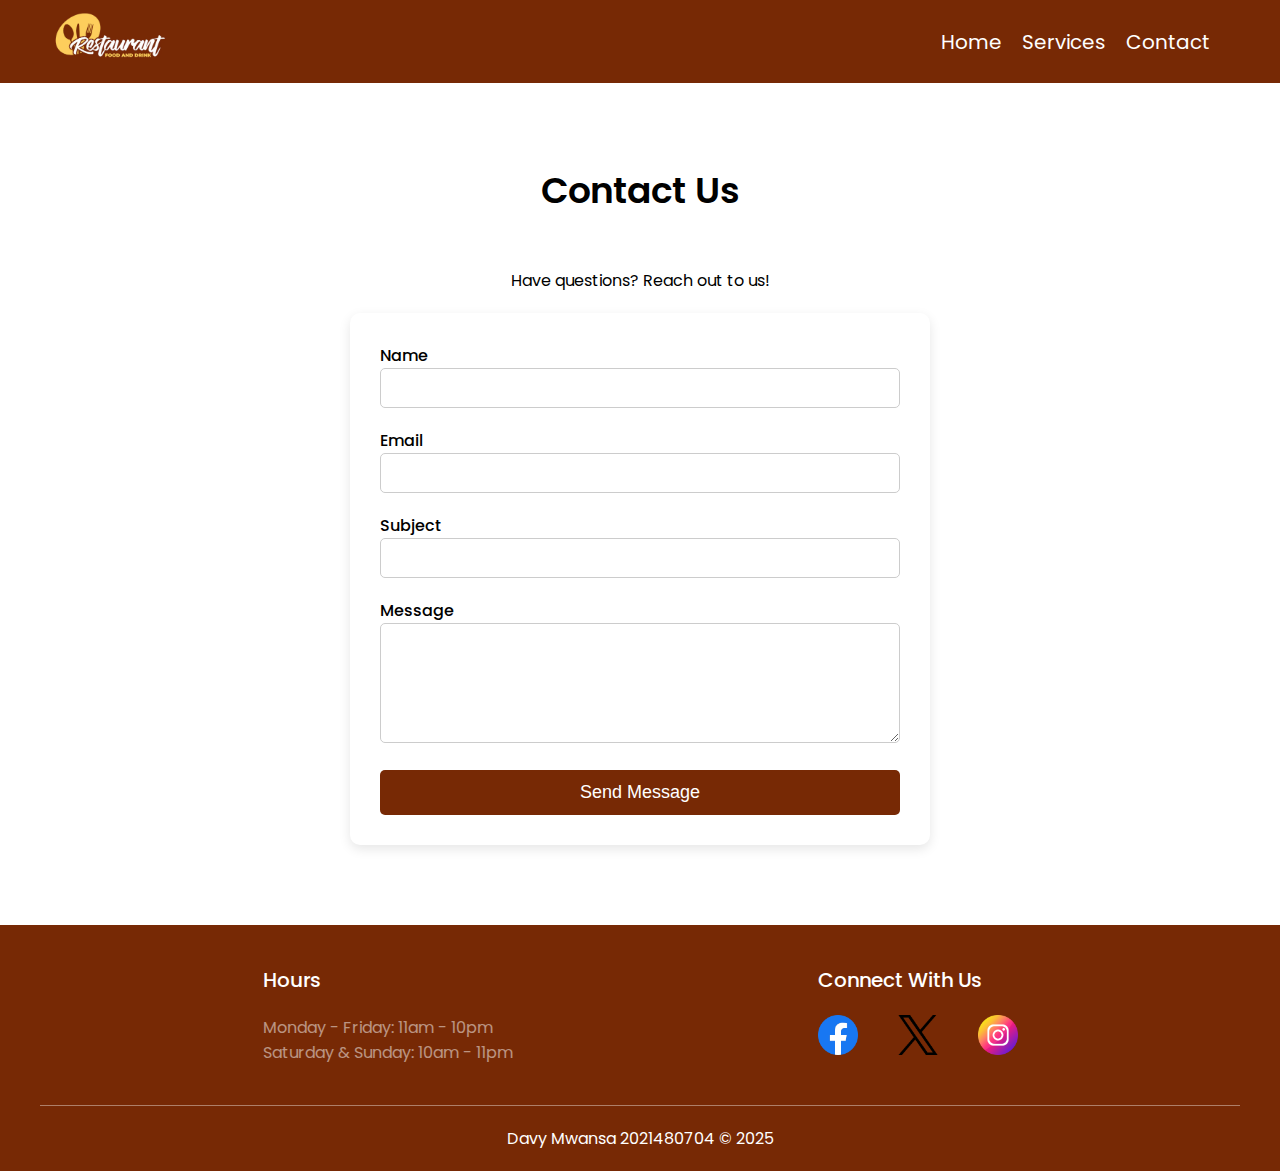
==== contact.html @ 4dcb8366 "added the home , sevice and contact page to the site and made it responsive" ====
<!DOCTYPE html>
<html lang="en">
  <head>
    <meta charset="UTF-8" />
    <meta name="viewport" content="width=device-width, initial-scale=1.0" />
    <link
      href="https://fonts.googleapis.com/css2?family=Poppins:wght@300;400;600&family=Roboto:wght@300;400;700&display=swap"
      rel="stylesheet"
    />
    <link rel="stylesheet" type="text/css" href="styles.css" />
    <title>Contact Us</title>
  </head>
  <body>
    <header id="main-header">
            <div class="logo"><img src="/images/logo.png" alt="Restaurant"></div>

      <nav class="navbar">
        <ul>
          <li><a href="index.html">Home</a></li>
          <li><a href="services.html">Services</a></li>
          <li><a href="contact.html">Contact</a></li>
        </ul>
      </nav>
    </header>

    <main>
      <section class="contact-section">
        <h1>Contact Us</h1>
        <p>Have questions? Reach out to us!</p>
        <form class="contact-form">
          <div class="form-group">
            <label for="name">Name</label>
            <input type="text" id="name" name="name" required />
          </div>
          <div class="form-group">
            <label for="email">Email</label>
            <input type="email" id="email" name="email" required />
          </div>
          <div class="form-group">
            <label for="subject">Subject</label>
            <input type="text" id="subject" name="subject" required />
          </div>
          <div class="form-group">
            <label for="message">Message</label>
            <textarea id="message" name="message" rows="5" required></textarea>
          </div>
          <button type="submit" class="btn-submit">Send Message</button>
        </form>
      </section>
    </main>

    <footer id="main-footer">
      <div class="footer-content">
        <div class="footer-hours">
          <h3>Hours</h3>
          <p>Monday - Friday: 11am - 10pm</p>
          <p>Saturday & Sunday: 10am - 11pm</p>
        </div>
        <div class="footer-social">
          <h3>Connect With Us</h3>
          <div class="social-links">
            <a href="#"><img src="/images/facebook.png" alt="Facebook" /></a>
            <a href="#"><img src="/images/twitter.png" alt="Twitter" /></a>
            <a href="#"><img src="/images/instagram.png" alt="Instagram" /></a>
          </div>
        </div>
      </div>
      <p class="copyright">Davy Mwansa 2021480704 &copy; 2025</p>
    </footer>
  </body>
</html>
---- styles.css ----
/* ==================== CSS Variables ==================== */
:root {
  /* Colors */
  --primary-color: #772905;
  --btn-hover-color: #8d3005;
  --background-color-grey: #f8f8f8;
  --background-color-white: #ffffff;
  --text-color: #333;

  /* Fonts */
  --font-primary: "Poppins", sans-serif;
  --font-secondary: "Roboto", sans-serif;

  /* Font size  */

  --font-h1-title: 36px;
}

/* ==================== Reset Styles ==================== */
html {
  box-sizing: border-box;
  font-size: 16px;
}

*,
*:before,
*:after {
  box-sizing: inherit;
}

body,
h1,
h2,
h3,
h4,
h5,
h6,
p,
ol,
ul {
  margin: 0;
  padding: 0;
  font-family: var(--font-primary);
  font-weight: normal;
}

ol,
ul {
  list-style: none;
}

img {
  max-width: 100%;
  height: auto;
}

/* ==================== Animations ==================== */
@keyframes slideInRight {
  from {
    opacity: 0;
    transform: translateX(100px);
  }
  to {
    opacity: 1;
    transform: translateX(0);
  }
}

/* ==================== Header ==================== */
#main-header {
  max-width: 1440px;
  margin: 0 auto;
  padding: 10px 50px;
  background-color: var(--primary-color);
  color: white;
  display: flex;
  justify-content: space-between;
  align-items: center;
}

.logo img {
  width: 120px;
}

.navbar ul {
  display: flex;
  gap: 20px;
  margin-right: 20px;
}

.navbar ul li a {
  text-decoration: none;
  color: inherit;
  font-size: 20px;
}

.navbar ul li:hover {
  color: var(--background-color-grey);
}

main {
  max-width: 1440px;
  margin: 0 auto;
  padding: 60px;
  display: flex;
  flex-direction: column;
  align-items: center;
  /* text-align: center; */
}

/* ==================== Hero Section ==================== */
.hero {
  padding: 60px;
  display: flex;
  background: var(--background-color-grey);
  box-shadow: rgba(149, 157, 165, 0.2) 0px 8px 24px;
  /* transition: all .3 ease-in; */
}

.hero-content {
  flex: 1;
  display: flex;
  flex-direction: column;
  gap: 30px;
  padding: 30px 0;
}

.hero-content h1 {
  font-size: 60px;
  font-weight: 700;
  line-height: 1.3;
}

.hero-content p {
  max-width: 490px;
}

.hero-content .btn-order {
  width: fit-content;
  padding: 15px 20px;
  border-radius: 5px;
  background-color: var(--primary-color);
  color: white;
  text-decoration: none;
  box-shadow: rgba(0, 0, 0, 0.35) 0px 5px 15px;
  transition: all 0.3s ease-in-out;
}

/* Button Hover Effect */
.hero-content .btn-order:hover {
  background-color: var(--btn-hover-color);
  transform: scale(1.1);
}

.hero-image {
  flex: 1;
  display: flex;
  justify-content: center;
}

/* Hero Image Animation */
.hero-image img {
  width: 500px;
  border-radius: 10px;
  box-shadow: rgba(0, 0, 0, 0.35) 0px 5px 15px;
  animation: slideInRight 1s ease-out;
}

/* ==================== Branches Section ==================== */
.branches-section {
  width: 100%;
  padding: 60px;
  display: flex;
  flex-direction: column;
  align-items: center;
  gap: 50px;
}

.branches-section h1 {
  font-size: var(--font-h1-title);
  font-weight: 600;
}

.branches {
  width: 100%;
  display: flex;
  justify-content: space-around;
  gap: 50px;
  flex-wrap: wrap;
}

.branch {
  max-width: 350px;
  min-width: 300px;
  flex: 1;
  padding: 20px;
  display: flex;
  flex-direction: column;
  align-items: center;
  gap: 10px;
  background: var(--background-color-grey);
  box-shadow: rgba(0, 0, 0, 0.1) 0px 4px 12px;
  transition: transform 0.3s ease-in-out, box-shadow 0.3s ease-in-out;
}

/* Branch Hover Effect */
.branch:hover {
  transform: translateY(-5px);
  box-shadow: rgba(0, 0, 0, 0.2) 0px 6px 16px;
}

.branch img {
  width: 60px;
  transition: all 0.1s ease-in;
}

.branch img:hover {
  width: 70px;
}

.branch h2 {
  font-weight: 500;
}

/* ==================== Footer ==================== */
#main-footer {
  max-width: 1440px;
  margin: 0 auto;
  background-color: var(--primary-color);
  color: white;
}

.footer-content {
  display: flex;
  justify-content: space-around;
  padding: 40px 110px;
  flex-wrap: wrap;
}

.footer-hours h3,
.footer-social h3 {
  font-size: 20px;
  font-weight: 500;
  margin-bottom: 20px;
}

.footer-hours p {
  font-size: 16px;
  opacity: 0.5;
  transition: all 0.3s ease-in-out;
  cursor: pointer;
}
.footer-hours p:hover {
  opacity: 0.8;
}

.social-links {
  display: flex;
  gap: 40px;
}

.social-links img {
  width: 40px;
  transition: transform 0.3s ease-in-out, box-shadow 0.3s ease-in-out;
}
.social-links img:hover {
  transform: translateY(-5px);
}

.copyright {
  text-align: center;
  padding: 20px;
  margin: 0 40px;
  border-top: 1px solid rgba(255, 255, 255, 0.404);
}

/* ==================== Service Page Specific Styles ==================== */

.services-section {
  width: 100%;
  text-align: center;
}

.services-section h1 {
  font-size: var(--font-h1-title);
  font-weight: 600;
  margin-bottom: 50px;
}

.services-grid {
  display: grid;
  grid-template-columns: repeat(auto-fill, minmax(250px, 1fr));
  gap: 30px;
  justify-items: center;
}

.service-card {
  background-color: var(--background-color-white);
  padding: 20px;
  box-shadow: rgba(0, 0, 0, 0.1) 0px 4px 12px;
  border-radius: 10px;
  text-align: center;
  transition: transform 0.3s ease-in-out, box-shadow 0.3s ease-in-out;
}

.service-card:hover {
  transform: translateY(-5px);
  box-shadow: rgba(0, 0, 0, 0.2) 0px 6px 16px;
}

.service-card-image img {
  width: 100%;
  height: auto;
  max-height: 250px;
  object-fit: cover;
  border-radius: 5px;
  transition: transform 0.3s ease-in-out;
}

.service-card-image img:hover {
  transform: scale(1.05);
}

.service-card h2 {
  font-size: 24px;
  font-weight: 600;
  margin: 15px 0;
}

.service-card p {
  font-size: 16px;
  color: var(--text-color);
  opacity: 0.7;
}

/* ==================== Contact Page Main Styling ==================== */
.contact-section {
  margin: 20px;
  width: 50%;
  display: flex;
  flex-direction: column;
  justify-content: center;
  align-items: center;
  gap: 20px;
  transition: all 0.5s ease;
}

.contact-section h1 {
  font-size: var(--font-h1-title);

  font-weight: 600;
  margin-bottom: 30px;
}

.contact-form {
  width: 100%;
  max-width: 600px;
  background-color: var(--background-color-white);
  padding: 30px;
  border-radius: 10px;
  box-shadow: rgba(0, 0, 0, 0.1) 0px 4px 12px;
  display: flex;
  flex-direction: column;
  gap: 20px;
}

.contact-form label {
  font-size: 16px;
  font-weight: 500;
  text-align: left;
}

.contact-form input,
.contact-form textarea {
  width: 100%;
  padding: 10px;
  font-size: 16px;
  border: 1px solid #ccc;
  border-radius: 5px;
  transition: border-color 0.3s ease-in-out;
}

.contact-form input:focus,
.contact-form textarea:focus {
  border-color: var(--primary-color);
  outline: none;
}

.contact-form textarea {
  resize: vertical;
  min-height: 120px;
}

/* Submit Button */
.contact-form button {
  padding: 12px;
  font-size: 18px;
  color: white;
  background-color: var(--primary-color);
  border: none;
  border-radius: 5px;
  cursor: pointer;
  transition: background-color 0.3s ease-in-out, transform 0.2s ease-in-out;
}

.contact-form button:hover {
  background-color: var(--btn-hover-color);

  transform: scale(1.05);
}

/* Responsive Design */

@media (max-width: 1024px) {
  /* ====home page responsivensess */

  .hero {
    flex-direction: column;
    padding: 30px;
  }
  .hero-content {
    align-items: center;
    text-align: center;
  }

  .contact-section {
    width: 80%;
  }
}

@media (max-width: 768px) {
  /* GENERAL */
  :root {
    --font-h1-title: 26px;
  }
  .hero,
  .branches-section,
  .services-section,
  .footer-content {
    padding: 20px 10px;
  }

  /* HEADER */
  #main-header {
    flex-direction: column;
    gap: 10px;
  }
  .navbar ul {
    gap: 20px;
  }

  .navbar ul li a {
    font-size: 18px;
  }

  /* MAIN  */
  main {
    padding: 10px;
  }
  /* homepage */

  .hero-content h1 {
    font-size: 50px;
  }

  .branches {
    flex-direction: column;
    align-items: center;
    gap: 20px;
  }

  /* service page */

  .services-section h1 {
    margin-bottom: 20px;
  }

  /* FOOTER */
  .footer-content {
    flex-direction: column;
    align-items: center;
    gap: 30px;
  }
  .social-links {
    margin-right: 55px;
  }

  /* CONTACTS */
  .contact-section h1 {
    margin-bottom: 0px;
  }
}

@media (max-width: 480px) {
  :root {
    --font-h1-title: 26px;
  }
  main {
    padding: 0px;
  }
  /* ====home page  */

  .hero-content h1 {
    font-size: 32px;
  }

  .branche h2 {
    font-size: 20px;
  }

  /* service page */

  .service-card {
    padding: 5px;
  }
  .service-card h2 {
    font-size: 20px;
    font-weight: 600;
    margin: 10px 0;
  }

  /* CONTACTS */
  .contact-section {
    width: 95%;
  }
}
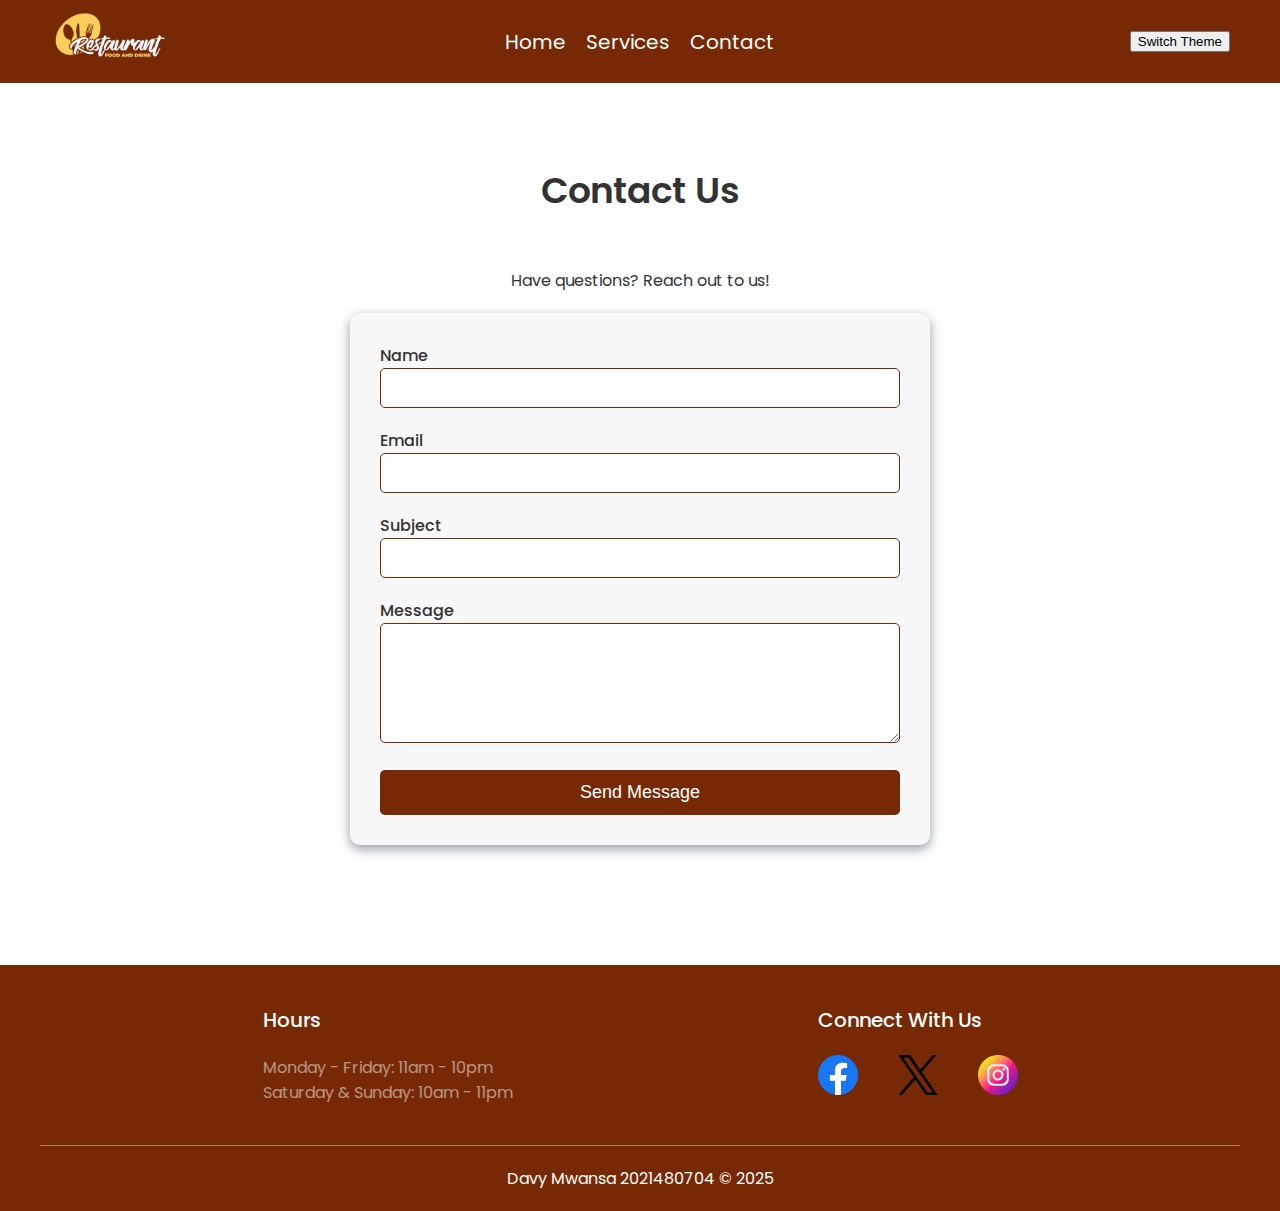
==== commit 658ac86d: "added some features to the site like dark lite mode" ====
--- a/contact.html
+++ b/contact.html
@@ -9,10 +9,28 @@
     />
     <link rel="stylesheet" type="text/css" href="styles.css" />
     <title>Contact Us</title>
+    <script>
+      (function () {
+        const savedTheme = localStorage.getItem("theme");
+        const root = document.documentElement;
+
+        if (savedTheme === "dark") {
+          root.style.setProperty("--theme-background-color-grey", "#1a1a1a");
+          root.style.setProperty("--theme-background-color-white", "#181818");
+          root.style.setProperty("--theme-text-color", "#f1f1f1");
+          root.style.setProperty("--theme-box-shadow", "#000");
+        } else {
+          root.style.setProperty("--theme-background-color-grey", "#f8f8f8");
+          root.style.setProperty("--theme-background-color-white", "#ffffff");
+          root.style.setProperty("--theme-text-color", "#333");
+          root.style.setProperty("--theme-box-shadow", "#959da5");
+        }
+      })();
+    </script>
   </head>
   <body>
     <header id="main-header">
-            <div class="logo"><img src="/images/logo.png" alt="Restaurant"></div>
+      <div class="logo"><img src="images/logo.png" alt="Restaurant" /></div>
 
       <nav class="navbar">
         <ul>
@@ -21,6 +39,8 @@
           <li><a href="contact.html">Contact</a></li>
         </ul>
       </nav>
+
+      <button id="themeToggle">Switch Theme</button>
     </header>
 
     <main>
@@ -30,22 +50,26 @@
         <form class="contact-form">
           <div class="form-group">
             <label for="name">Name</label>
-            <input type="text" id="name" name="name" required />
+            <input type="text" id="name" name="name" />
           </div>
           <div class="form-group">
             <label for="email">Email</label>
-            <input type="email" id="email" name="email" required />
+            <input type="email" id="email" name="email" />
           </div>
           <div class="form-group">
             <label for="subject">Subject</label>
-            <input type="text" id="subject" name="subject" required />
+            <input type="text" id="subject" name="subject" />
           </div>
           <div class="form-group">
             <label for="message">Message</label>
-            <textarea id="message" name="message" rows="5" required></textarea>
+            <textarea id="message" name="message" rows="5"></textarea>
           </div>
           <button type="submit" class="btn-submit">Send Message</button>
         </form>
+        <div
+          id="response"
+          style="margin-top: 20px; color: green; font-weight: 500"
+        ></div>
       </section>
     </main>
 
@@ -59,13 +83,14 @@
         <div class="footer-social">
           <h3>Connect With Us</h3>
           <div class="social-links">
-            <a href="#"><img src="/images/facebook.png" alt="Facebook" /></a>
-            <a href="#"><img src="/images/twitter.png" alt="Twitter" /></a>
-            <a href="#"><img src="/images/instagram.png" alt="Instagram" /></a>
+            <a href="#"><img src="images/facebook.png" alt="Facebook" /></a>
+            <a href="#"><img src="images/twitter.png" alt="Twitter" /></a>
+            <a href="#"><img src="images/instagram.png" alt="Instagram" /></a>
           </div>
         </div>
       </div>
       <p class="copyright">Davy Mwansa 2021480704 &copy; 2025</p>
     </footer>
+    <script src="script.js" defer></script>
   </body>
 </html>
--- a/styles.css
+++ b/styles.css
@@ -1,18 +1,23 @@
 /* ==================== CSS Variables ==================== */
 :root {
-  /* Colors */
-  --primary-color: #772905;
+  /* primary Colors */
+  --primary-color: rgb(119, 41, 5);
   --btn-hover-color: #8d3005;
-  --background-color-grey: #f8f8f8;
-  --background-color-white: #ffffff;
-  --text-color: #333;
+
+  /* Theme colors */
+  --theme-background-color-grey: rgb(248, 248, 248);
+  --theme-background-color-white: #ffffff;
+  --theme-text-color: #333;
+  --theme-box-shadow: rgba(149, 157, 165, 0.2);
+
+  /* colors */
+  --text-color: #fff;
 
   /* Fonts */
   --font-primary: "Poppins", sans-serif;
   --font-secondary: "Roboto", sans-serif;
 
   /* Font size  */
-
   --font-h1-title: 36px;
 }
 
@@ -66,10 +71,14 @@
   }
 }
 
+body {
+  background-color: var(--theme-background-color-white);
+  color: var(--theme-text-color);
+}
+
 /* ==================== Header ==================== */
 #main-header {
-  max-width: 1440px;
-  margin: 0 auto;
+
   padding: 10px 50px;
   background-color: var(--primary-color);
   color: white;
@@ -95,12 +104,11 @@
 }
 
 .navbar ul li:hover {
-  color: var(--background-color-grey);
+  color: var();
 }
 
 main {
-  max-width: 1440px;
-  margin: 0 auto;
+
   padding: 60px;
   display: flex;
   flex-direction: column;
@@ -112,9 +120,14 @@
 .hero {
   padding: 60px;
   display: flex;
-  background: var(--background-color-grey);
-  box-shadow: rgba(149, 157, 165, 0.2) 0px 8px 24px;
-  /* transition: all .3 ease-in; */
+  background-color: var(--theme-background-color-grey);
+
+  box-shadow: var(--theme-box-shadow) 0px 8px 24px;
+  transition: transform 0.3s ease-in-out, box-shadow 0.3s ease-in-out;
+}
+.hero:hover {
+  transform: translateY(-5px);
+  box-shadow: rgba(119, 41, 5, 0.2) 0px 6px 16px;
 }
 
 .hero-content {
@@ -140,13 +153,12 @@
   padding: 15px 20px;
   border-radius: 5px;
   background-color: var(--primary-color);
-  color: white;
+  color: var(--text-color);
   text-decoration: none;
   box-shadow: rgba(0, 0, 0, 0.35) 0px 5px 15px;
   transition: all 0.3s ease-in-out;
 }
 
-/* Button Hover Effect */
 .hero-content .btn-order:hover {
   background-color: var(--btn-hover-color);
   transform: scale(1.1);
@@ -158,7 +170,6 @@
   justify-content: center;
 }
 
-/* Hero Image Animation */
 .hero-image img {
   width: 500px;
   border-radius: 10px;
@@ -198,15 +209,15 @@
   flex-direction: column;
   align-items: center;
   gap: 10px;
-  background: var(--background-color-grey);
-  box-shadow: rgba(0, 0, 0, 0.1) 0px 4px 12px;
+  background-color: var(--theme-background-color-grey);
+
+  box-shadow: var(--theme-box-shadow) 0px 4px 12px;
   transition: transform 0.3s ease-in-out, box-shadow 0.3s ease-in-out;
 }
 
-/* Branch Hover Effect */
 .branch:hover {
   transform: translateY(-5px);
-  box-shadow: rgba(0, 0, 0, 0.2) 0px 6px 16px;
+  box-shadow: rgba(119, 41, 5, 0.2) 0px 6px 16px;
 }
 
 .branch img {
@@ -215,7 +226,7 @@
 }
 
 .branch img:hover {
-  width: 70px;
+  transform: scale(1.05);
 }
 
 .branch h2 {
@@ -224,10 +235,9 @@
 
 /* ==================== Footer ==================== */
 #main-footer {
-  max-width: 1440px;
-  margin: 0 auto;
+  
   background-color: var(--primary-color);
-  color: white;
+  color: var(--text-color);
 }
 
 .footer-content {
@@ -279,6 +289,7 @@
 .services-section {
   width: 100%;
   text-align: center;
+  color: var(--theme-text-color);
 }
 
 .services-section h1 {
@@ -295,9 +306,10 @@
 }
 
 .service-card {
-  background-color: var(--background-color-white);
+  background-color: var(--theme-background-color-grey);
+
   padding: 20px;
-  box-shadow: rgba(0, 0, 0, 0.1) 0px 4px 12px;
+  box-shadow: var(--theme-box-shadow) 0px 4px 12px;
   border-radius: 10px;
   text-align: center;
   transition: transform 0.3s ease-in-out, box-shadow 0.3s ease-in-out;
@@ -305,7 +317,7 @@
 
 .service-card:hover {
   transform: translateY(-5px);
-  box-shadow: rgba(0, 0, 0, 0.2) 0px 6px 16px;
+  box-shadow: rgba(119, 41, 5, 0.2) 0px 6px 16px;
 }
 
 .service-card-image img {
@@ -329,8 +341,8 @@
 
 .service-card p {
   font-size: 16px;
-  color: var(--text-color);
-  opacity: 0.7;
+  color: var(--theme-text-color);
+  opacity: 0.9;
 }
 
 /* ==================== Contact Page Main Styling ==================== */
@@ -355,13 +367,20 @@
 .contact-form {
   width: 100%;
   max-width: 600px;
-  background-color: var(--background-color-white);
+  background-color: var(--theme-background-color-grey);
+
   padding: 30px;
   border-radius: 10px;
-  box-shadow: rgba(0, 0, 0, 0.1) 0px 4px 12px;
+  box-shadow: var(--theme-box-shadow) 0px 4px 12px;
   display: flex;
   flex-direction: column;
   gap: 20px;
+  transition: transform 0.3s ease-in-out, box-shadow 0.3s ease-in-out;
+}
+
+.contact-form:hover {
+  transform: translateY(-5px);
+  box-shadow: rgba(119, 41, 5, 0.2) 0px 6px 16px;
 }
 
 .contact-form label {
@@ -372,17 +391,19 @@
 
 .contact-form input,
 .contact-form textarea {
+  color: var(--theme-text-color);
   width: 100%;
   padding: 10px;
   font-size: 16px;
-  border: 1px solid #ccc;
+  border: 1px solid var(--primary-color);
   border-radius: 5px;
   transition: border-color 0.3s ease-in-out;
+  background-color: var(--theme-background-color-white);
 }
 
 .contact-form input:focus,
 .contact-form textarea:focus {
-  border-color: var(--primary-color);
+  border-color: var(--btn-hover-color);
   outline: none;
 }
 
@@ -395,7 +416,7 @@
 .contact-form button {
   padding: 12px;
   font-size: 18px;
-  color: white;
+  color: var(--text-color);
   background-color: var(--primary-color);
   border: none;
   border-radius: 5px;
@@ -409,11 +430,9 @@
   transform: scale(1.05);
 }
 
-/* Responsive Design */
+/* MEDIA QUEREIS */
 
 @media (max-width: 1024px) {
-  /* ====home page responsivensess */
-
   .hero {
     flex-direction: column;
     padding: 30px;
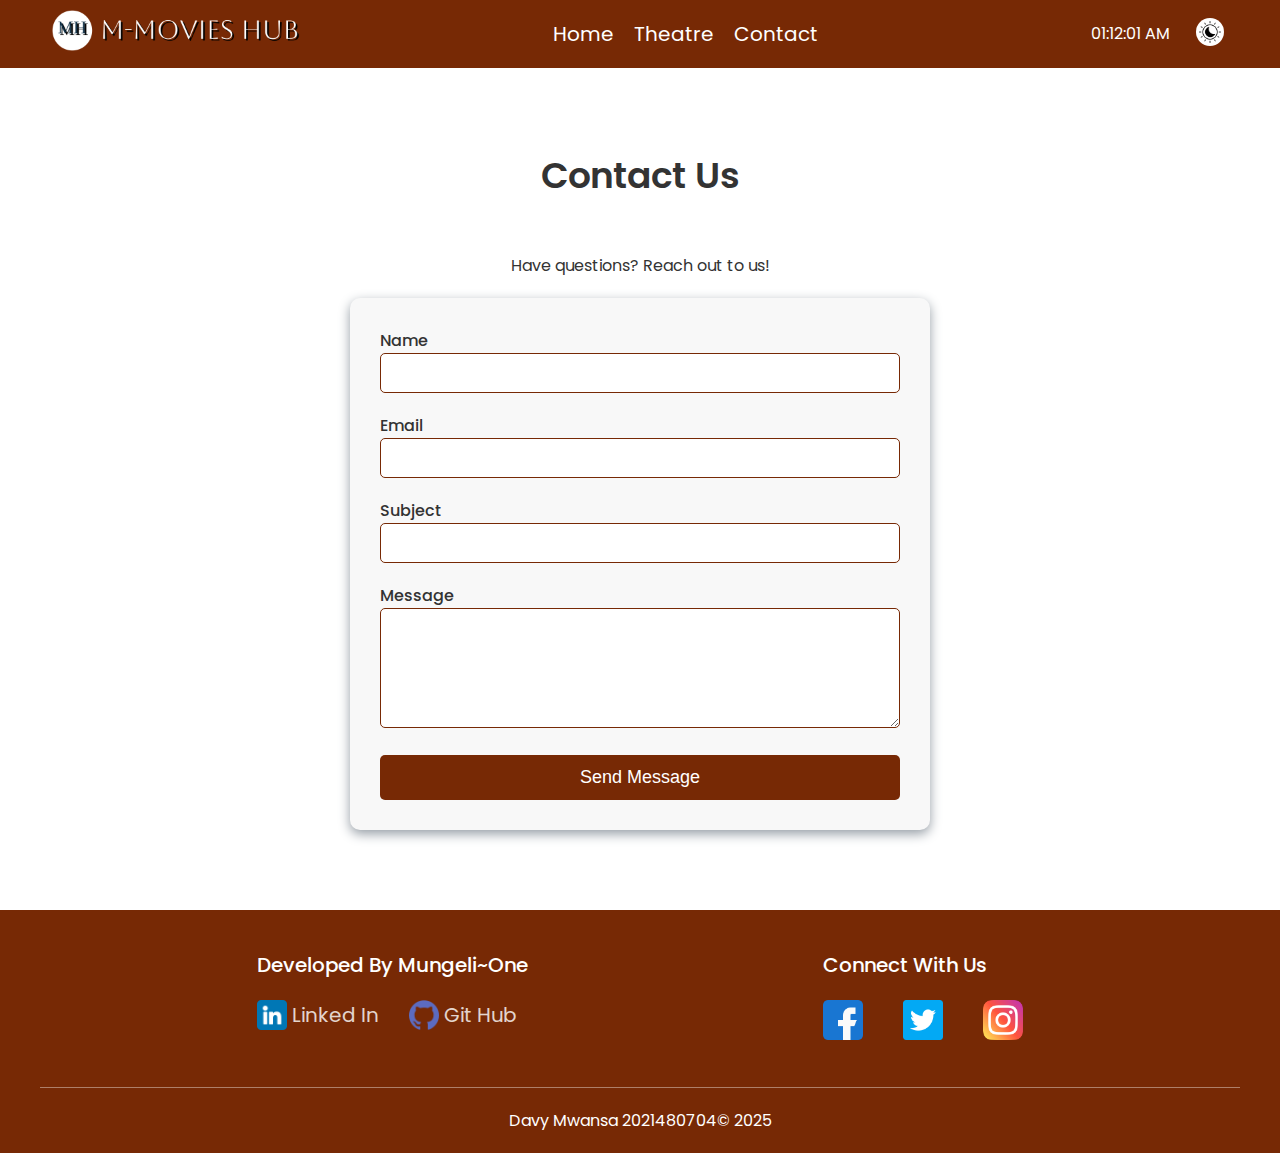
==== commit 57b4a622: "fixed some small issues" ====
--- a/contact.html
+++ b/contact.html
@@ -7,46 +7,33 @@
       href="https://fonts.googleapis.com/css2?family=Poppins:wght@300;400;600&family=Roboto:wght@300;400;700&display=swap"
       rel="stylesheet"
     />
+    <link rel="icon" type="image/png" href="images/logo.png" />
+
     <link rel="stylesheet" type="text/css" href="styles.css" />
     <title>Contact Us</title>
-    <script>
-      (function () {
-        const savedTheme = localStorage.getItem("theme");
-        const root = document.documentElement;
-
-        if (savedTheme === "dark") {
-          root.style.setProperty("--theme-background-color-grey", "#1a1a1a");
-          root.style.setProperty("--theme-background-color-white", "#181818");
-          root.style.setProperty("--theme-text-color", "#f1f1f1");
-          root.style.setProperty("--theme-box-shadow", "#000");
-        } else {
-          root.style.setProperty("--theme-background-color-grey", "#f8f8f8");
-          root.style.setProperty("--theme-background-color-white", "#ffffff");
-          root.style.setProperty("--theme-text-color", "#333");
-          root.style.setProperty("--theme-box-shadow", "#959da5");
-        }
-      })();
-    </script>
+    <script src="theme.js"></script>
   </head>
   <body>
     <header id="main-header">
-      <div class="logo"><img src="images/logo.png" alt="Restaurant" /></div>
+      <div class="logo"><img src="images/logo.png" alt="M-movies" /></div>
 
       <nav class="navbar">
         <ul>
           <li><a href="index.html">Home</a></li>
-          <li><a href="services.html">Services</a></li>
+          <li><a href="movies.html">Theatre</a></li>
           <li><a href="contact.html">Contact</a></li>
         </ul>
       </nav>
-
-      <button id="themeToggle">Switch Theme</button>
+      <div class="time-theme">
+        <p class="clock"></p>
+        <button id="themeToggle"><img src="images/dark.png" alt="" /></button>
+      </div>
     </header>
-
     <main>
       <section class="contact-section">
         <h1>Contact Us</h1>
         <p>Have questions? Reach out to us!</p>
+        <div id="response"></div>
         <form class="contact-form">
           <div class="form-group">
             <label for="name">Name</label>
@@ -66,31 +53,42 @@
           </div>
           <button type="submit" class="btn-submit">Send Message</button>
         </form>
-        <div
-          id="response"
-          style="margin-top: 20px; color: green; font-weight: 500"
-        ></div>
       </section>
     </main>
-
+    <button id="backToTop" title="Back to Top">
+      <img src="images/up.png" alt="Back to Top" />
+    </button>
     <footer id="main-footer">
       <div class="footer-content">
         <div class="footer-hours">
-          <h3>Hours</h3>
-          <p>Monday - Friday: 11am - 10pm</p>
-          <p>Saturday & Sunday: 10am - 11pm</p>
+          <h3>Developed By Mungeli~One</h3>
+          <div class="personal-links">
+            <div class="link">
+              <img src="images/linkedin.png" alt="Linked In" />
+              <a href="https://www.linkedin.com/in/davy-mwansa-1689aa296">
+                Linked In</a
+              >
+            </div>
+            <div class="link">
+              <img src="images/github.png" alt="github" />
+
+              <a href="https://github.com/MungeliDeli"> Git Hub</a>
+            </div>
+          </div>
         </div>
         <div class="footer-social">
           <h3>Connect With Us</h3>
           <div class="social-links">
-            <a href="#"><img src="images/facebook.png" alt="Facebook" /></a>
+            <a href="https://www.facebook.com/mung.eli.1"
+              ><img src="images/facebook.png" alt="Facebook"
+            /></a>
             <a href="#"><img src="images/twitter.png" alt="Twitter" /></a>
             <a href="#"><img src="images/instagram.png" alt="Instagram" /></a>
           </div>
         </div>
       </div>
-      <p class="copyright">Davy Mwansa 2021480704 &copy; 2025</p>
+      <p class="copyright">Davy Mwansa 2021480704&copy; 2025</p>
     </footer>
-    <script src="script.js" defer></script>
+    <script type="module" src="script.js"></script>
   </body>
 </html>
--- a/styles.css
+++ b/styles.css
@@ -6,7 +6,7 @@
 
   /* Theme colors */
   --theme-background-color-grey: rgb(248, 248, 248);
-  --theme-background-color-white: #ffffff;
+  --theme-background-color-white: rgb(24, 24, 24);
   --theme-text-color: #333;
   --theme-box-shadow: rgba(149, 157, 165, 0.2);
 
@@ -71,14 +71,29 @@
   }
 }
 
+@keyframes spin {
+  0% {
+    transform: rotate(0deg);
+  }
+  100% {
+    transform: rotate(360deg);
+  }
+}
+
 body {
   background-color: var(--theme-background-color-white);
   color: var(--theme-text-color);
 }
+main {
+  padding: 60px;
+  display: flex;
+  flex-direction: column;
+  align-items: center;
+  /* text-align: center; */
+}
 
 /* ==================== Header ==================== */
 #main-header {
-
   padding: 10px 50px;
   background-color: var(--primary-color);
   color: white;
@@ -88,7 +103,7 @@
 }
 
 .logo img {
-  width: 120px;
+  width: 250px;
 }
 
 .navbar ul {
@@ -107,13 +122,24 @@
   color: var();
 }
 
-main {
-
-  padding: 60px;
-  display: flex;
-  flex-direction: column;
+.time-theme {
+  display: flex;
+  justify-content: center;
   align-items: center;
-  /* text-align: center; */
+  gap: 20px;
+}
+
+#themeToggle {
+  width: 40px;
+  height: 40px;
+  border-radius: 50%;
+  background: transparent;
+  border: none;
+}
+#themeToggle img {
+  background: var(--text-color);
+  padding: 3px;
+  border-radius: 50%;
 }
 
 /* ==================== Hero Section ==================== */
@@ -121,13 +147,9 @@
   padding: 60px;
   display: flex;
   background-color: var(--theme-background-color-grey);
-
+  width: 90%;
   box-shadow: var(--theme-box-shadow) 0px 8px 24px;
   transition: transform 0.3s ease-in-out, box-shadow 0.3s ease-in-out;
-}
-.hero:hover {
-  transform: translateY(-5px);
-  box-shadow: rgba(119, 41, 5, 0.2) 0px 6px 16px;
 }
 
 .hero-content {
@@ -148,7 +170,8 @@
   max-width: 490px;
 }
 
-.hero-content .btn-order {
+.hero-content .btn-order,
+#loadViewerBtn {
   width: fit-content;
   padding: 15px 20px;
   border-radius: 5px;
@@ -172,6 +195,7 @@
 
 .hero-image img {
   width: 500px;
+  max-height: 600px;
   border-radius: 10px;
   box-shadow: rgba(0, 0, 0, 0.35) 0px 5px 15px;
   animation: slideInRight 1s ease-out;
@@ -221,8 +245,9 @@
 }
 
 .branch img {
-  width: 60px;
+  width: 100px;
   transition: all 0.1s ease-in;
+  border-radius: 50%;
 }
 
 .branch img:hover {
@@ -233,9 +258,51 @@
   font-weight: 500;
 }
 
+/* =======FAQ======== */
+
+.faq-section {
+  width: 70%;
+  padding: 2rem;
+  color: var(--theme-text-color);
+  background-color: var(--theme-background-color-grey);
+
+  box-shadow: var(--theme-box-shadow) 0px 8px 24px;
+}
+
+.faq-section h1 {
+  font-size: 1.4rem;
+  margin-bottom: 1rem;
+  font-weight: 700;
+  text-align: center;
+}
+
+.faq-item {
+  margin-bottom: 1rem;
+  border-bottom: 1px solid var(--theme-text-color);
+  padding-bottom: 0.5rem;
+  cursor: pointer;
+}
+
+.faq-item .question {
+  font-size: 1rem;
+  font-weight: 600;
+  margin-bottom: 0.3rem;
+}
+
+.faq-item .answer {
+  display: none;
+  font-size: 0.9rem;
+  padding-left: 1rem;
+  transition: all 0.3s ease-in-out;
+}
+
+.faq-item .answer.visible {
+  display: block;
+}
+
 /* ==================== Footer ==================== */
+
 #main-footer {
-  
   background-color: var(--primary-color);
   color: var(--text-color);
 }
@@ -254,14 +321,27 @@
   margin-bottom: 20px;
 }
 
-.footer-hours p {
-  font-size: 16px;
-  opacity: 0.5;
+.footer-hours a {
+  font-size: 20px;
+  opacity: 0.8;
   transition: all 0.3s ease-in-out;
   cursor: pointer;
-}
-.footer-hours p:hover {
-  opacity: 0.8;
+  text-decoration: none;
+  color: var(--text-color);
+}
+.footer-hours a:hover {
+  opacity: 1;
+}
+.personal-links {
+  display: flex;
+  gap: 30px;
+}
+.personal-links img {
+  width: 30px;
+  margin-right: 5px;
+}
+.link {
+  display: flex;
 }
 
 .social-links {
@@ -284,7 +364,7 @@
   border-top: 1px solid rgba(255, 255, 255, 0.404);
 }
 
-/* ==================== Service Page Specific Styles ==================== */
+/* ====================  Service Page Specific Styles(Now the movies page  ==================== */
 
 .services-section {
   width: 100%;
@@ -295,7 +375,46 @@
 .services-section h1 {
   font-size: var(--font-h1-title);
   font-weight: 600;
-  margin-bottom: 50px;
+  margin-bottom: 30px;
+}
+
+#query {
+  position: relative;
+  width: 50%;
+  padding: 10px;
+  border: 1px solid var(--theme-text-color);
+  margin-bottom: 30px;
+  background-color: var(--theme-background-color-grey);
+  color: var(--theme-text-color);
+  outline: none;
+  border-radius: 10px;
+}
+#loader-content {
+  display: none;
+  width: 100%;
+  height: 500px;
+}
+
+.no-results-message {
+  text-align: center;
+  font-size: 1.5rem;
+  margin: 90px 0;
+  font-weight: bold;
+  padding: 10px;
+}
+
+.loader {
+  display: none;
+  position: absolute;
+  top: 50%;
+  left: calc(50% - 30px);
+  z-index: 999;
+  width: 60px;
+  height: 60px;
+  border: 6px solid #f3f3f3;
+  border-top: 6px solid #333;
+  border-radius: 50%;
+  animation: spin 0.8s linear infinite;
 }
 
 .services-grid {
@@ -303,10 +422,12 @@
   grid-template-columns: repeat(auto-fill, minmax(250px, 1fr));
   gap: 30px;
   justify-items: center;
+  align-items: center;
 }
 
 .service-card {
   background-color: var(--theme-background-color-grey);
+  height: 700px;
 
   padding: 20px;
   box-shadow: var(--theme-box-shadow) 0px 4px 12px;
@@ -322,8 +443,8 @@
 
 .service-card-image img {
   width: 100%;
+  max-height: 550px;
   height: auto;
-  max-height: 250px;
   object-fit: cover;
   border-radius: 5px;
   transition: transform 0.3s ease-in-out;
@@ -345,7 +466,7 @@
   opacity: 0.9;
 }
 
-/* ==================== Contact Page Main Styling ==================== */
+/* ==================== Contact Page ==================== */
 .contact-section {
   margin: 20px;
   width: 50%;
@@ -412,7 +533,6 @@
   min-height: 120px;
 }
 
-/* Submit Button */
 .contact-form button {
   padding: 12px;
   font-size: 18px;
@@ -430,6 +550,44 @@
   transform: scale(1.05);
 }
 
+#response {
+  display: none;
+  background-color: var(--theme-background-color-grey);
+  border-radius: 10px;
+  border: 1px solid rgba(0, 128, 0, 0.475);
+  box-shadow: var(--theme-box-shadow) 0px 4px 12px;
+  padding: 30px;
+  margin-top: 20px;
+  color: green;
+  font-weight: 500;
+}
+
+/* ===Back to top ==== */
+
+#backToTop {
+  position: fixed;
+  bottom: 30px;
+  right: 30px;
+  z-index: 99;
+  background-color: var(--primary-color);
+  color: white;
+  border: none;
+  outline: none;
+  padding: 12px 16px;
+  border-radius: 50%;
+  cursor: pointer;
+  box-shadow: 0 4px 6px rgba(0, 0, 0, 0.2);
+  display: none;
+  transition: opacity 0.3s ease-in-out;
+}
+
+#backToTop:hover {
+  background-color: var(--btn-hover-color);
+}
+#backToTop img {
+  width: 30px;
+}
+
 /* MEDIA QUEREIS */
 
 @media (max-width: 1024px) {
@@ -444,6 +602,17 @@
 
   .contact-section {
     width: 80%;
+  }
+
+  .faq-section h1 {
+    font-size: 1.8rem;
+  }
+
+  .faq-item .question {
+    font-size: 1.1rem;
+  }
+  #query {
+    width: 70%;
   }
 }
 
@@ -463,6 +632,7 @@
   #main-header {
     flex-direction: column;
     gap: 10px;
+    align-items: center;
   }
   .navbar ul {
     gap: 20px;
@@ -492,6 +662,9 @@
 
   .services-section h1 {
     margin-bottom: 20px;
+  }
+  #query {
+    width: 90%;
   }
 
   /* FOOTER */
@@ -508,6 +681,17 @@
   .contact-section h1 {
     margin-bottom: 0px;
   }
+
+  /* FAQ */
+
+  .faq-section {
+    padding: 1.5rem;
+    width: 80%;
+  }
+
+  .faq-section h1 {
+    font-size: 1.6rem;
+  }
 }
 
 @media (max-width: 480px) {
@@ -519,6 +703,9 @@
   }
   /* ====home page  */
 
+  .hero {
+    width: 100%;
+  }
   .hero-content h1 {
     font-size: 32px;
   }
@@ -542,4 +729,23 @@
   .contact-section {
     width: 95%;
   }
-}
+
+  /* FAQ */
+
+  .faq-section {
+    padding: 1rem;
+    width: 95%;
+    margin-bottom: 2rem;
+  }
+  .faq-section h1 {
+    font-size: 1.3rem;
+  }
+
+  .faq-item .question {
+    font-size: 1rem;
+  }
+
+  .faq-item .answer {
+    font-size: 0.9rem;
+  }
+}
